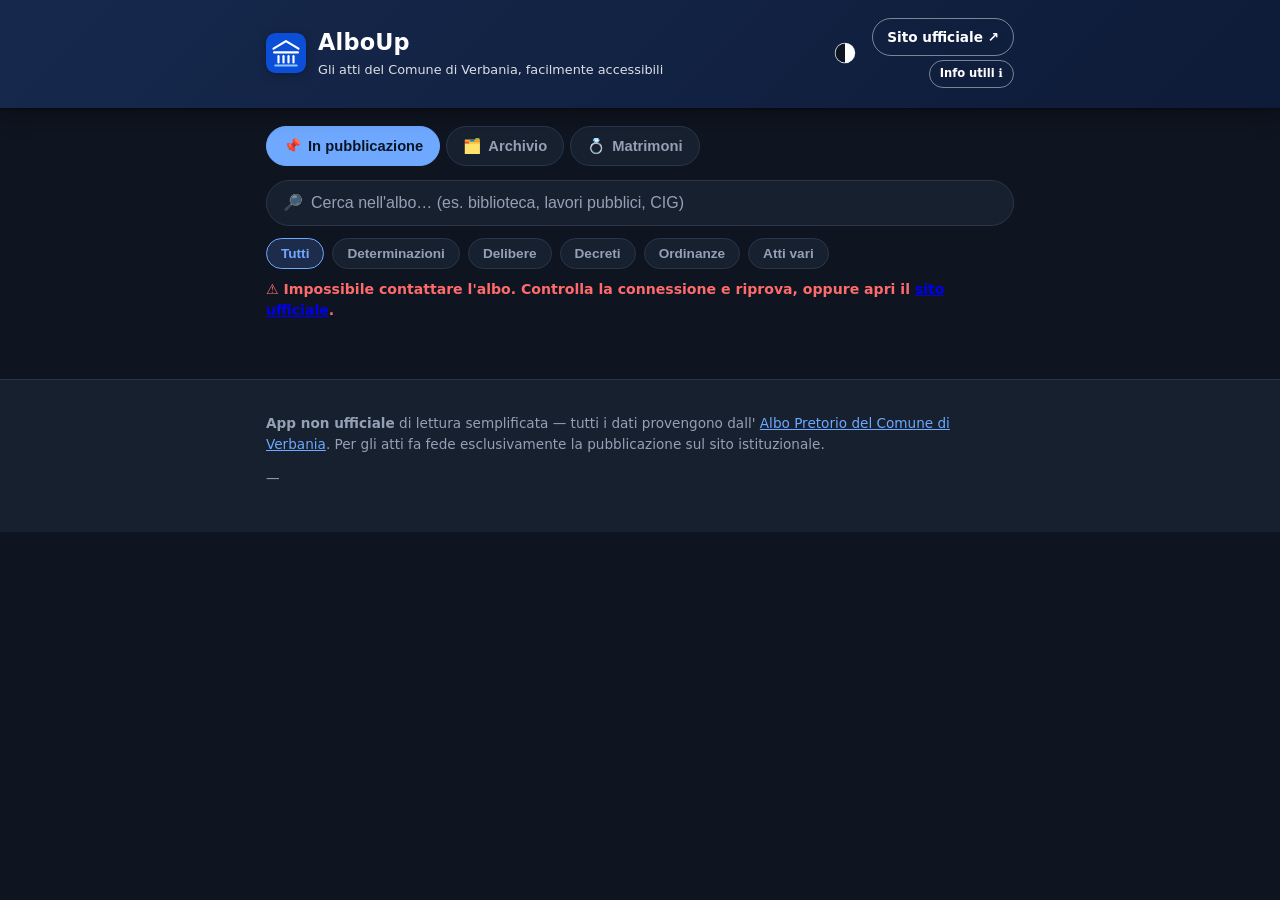
==== index.html @ 07907e7c "Primo caricamento" ====
<!DOCTYPE html>
<html lang="it">
<head>
  <meta charset="UTF-8" />
  <meta name="viewport" content="width=device-width, initial-scale=1, viewport-fit=cover" />
  <meta name="description" content="AlboUp — l'Albo Pretorio del Comune di Verbania, letto in modo semplice e moderno: atti in pubblicazione, archivio, ricerca rapida e link alla pagina ufficiale di ogni atto." />
  <meta name="theme-color" content="#0b4fd8" />
  <title>AlboUp — Gli atti del Comune di Verbania, facilmente accessibili</title>
  <link rel="manifest" href="manifest.json" />
  <link rel="icon" href="icon.svg" type="image/svg+xml" />
  <link rel="stylesheet" href="style.css" />
</head>
<body>

  <header class="site-header">
    <div class="wrap header-inner">
      <div class="brand">
        <span class="brand-ico" aria-hidden="true">
          <svg viewBox="0 0 64 64" fill="none" xmlns="http://www.w3.org/2000/svg">
            <rect width="64" height="64" rx="14" fill="#0b4fd8"/>
            <path d="M12 25 32 13l20 12" stroke="#fff" stroke-width="3.5" stroke-linecap="round" stroke-linejoin="round"/>
            <line x1="13" y1="31" x2="51" y2="31" stroke="#fff" stroke-width="3.5" stroke-linecap="round"/>
            <line x1="20" y1="37" x2="20" y2="47" stroke="#fff" stroke-width="3.5" stroke-linecap="round"/>
            <line x1="28" y1="37" x2="28" y2="47" stroke="#fff" stroke-width="3.5" stroke-linecap="round"/>
            <line x1="36" y1="37" x2="36" y2="47" stroke="#fff" stroke-width="3.5" stroke-linecap="round"/>
            <line x1="44" y1="37" x2="44" y2="47" stroke="#fff" stroke-width="3.5" stroke-linecap="round"/>
            <line x1="15" y1="52" x2="49" y2="52" stroke="#93c5fd" stroke-width="3.5" stroke-linecap="round"/>
          </svg>
        </span>
        <div class="brand-txt">
          <h1>AlboUp</h1>
          <p>Gli atti del Comune di Verbania, facilmente accessibili</p>
        </div>
      </div>
      <div class="header-actions">
        <button id="themeToggle" class="icon-btn theme-toggle" type="button"
                title="Passa al tema chiaro" aria-label="Cambia tema: passa al tema chiaro">
          <svg width="22" height="22" viewBox="0 0 22 22" aria-hidden="true" focusable="false">
            <circle cx="11" cy="11" r="9.5" fill="#ffffff" stroke="currentColor" stroke-width="1.5"/>
            <path d="M11 1.5 A9.5 9.5 0 0 0 11 20.5 Z" fill="#0e1420"/>
          </svg>
        </button>
        <div class="header-links">
          <a class="official-link" href="https://verbania.trasparenza-valutazione-merito.it/web/trasparenza/albo-pretorio" target="_blank" rel="noopener">Sito ufficiale ↗</a>
          <a class="official-link infolink" href="infoutili.html">Info utili ℹ️</a>
        </div>
      </div>
    </div>
  </header>

  <main class="wrap">

    <nav class="tabs" role="tablist" aria-label="Sezioni albo">
      <button class="tab active" id="tab-albo" role="tab" aria-selected="true" data-tab="albo">
        <span class="tab-ico" aria-hidden="true">📌</span> In pubblicazione
      </button>
      <button class="tab" id="tab-storico" role="tab" aria-selected="false" data-tab="storico">
        <span class="tab-ico" aria-hidden="true">🗂️</span> Archivio
      </button>
      <button class="tab" id="tab-matrimoni" role="tab" aria-selected="false" data-tab="matrimoni">
        <span class="tab-ico" aria-hidden="true">💍</span> Matrimoni
      </button>
    </nav>

    <section class="toolbar" aria-label="Ricerca e filtri">
      <div class="searchbox">
        <span class="search-ico" aria-hidden="true">🔎</span>
        <input id="searchInput" type="search" inputmode="search"
               placeholder="Cerca nell'albo… (es. biblioteca, lavori pubblici, CIG)"
               autocomplete="off" spellcheck="false" aria-label="Cerca atti per oggetto" />
        <button id="searchClear" class="icon-btn hidden" title="Cancella ricerca" aria-label="Cancella ricerca">✕</button>
      </div>
      <div class="chips" id="catChips" role="group" aria-label="Filtra per tipo di atto"></div>
    </section>

    <div class="statusline" id="statusLine" aria-live="polite"></div>

    <section id="listView" class="cards" aria-label="Elenco atti"></section>

    <div class="loadmore-zone">
      <button id="loadMore" class="btn-secondary hidden">Carica altri atti ↓</button>
      <p id="loadMoreNote" class="muted-note hidden">La ricerca mostra i primi 20 risultati · usa parole più specifiche per affinare</p>
      <button id="toTop" class="icon-btn to-top hidden" title="Torna su" aria-label="Torna all'inizio">↑</button>
    </div>

  </main>

  <!-- ============ DETTAGLIO (overlay) ============ -->
  <div id="detailOverlay" class="overlay hidden" role="dialog" aria-modal="true" aria-labelledby="detailTitle">
    <div class="overlay-bar wrap">
      <button id="detailBack" class="btn-secondary">← Torna all'elenco</button>
      <button id="detailCopy" class="btn-secondary" title="Copia link alla scheda">🔗 Copia link</button>
    </div>
    <article id="detailCard" class="wrap detail-card"></article>
  </div>

  <footer class="site-footer">
    <div class="wrap">
      <p><strong>App non ufficiale</strong> di lettura semplificata — tutti i dati provengono dall'
        <a href="https://verbania.trasparenza-valutazione-merito.it/web/trasparenza/albo-pretorio" target="_blank" rel="noopener">Albo Pretorio del Comune di Verbania</a>.
        Per gli atti fa fede esclusivamente la pubblicazione sul sito istituzionale.</p>
      <p class="muted" id="lastUpdate">—</p>
    </div>
  </footer>

  <div id="toast" class="toast hidden" role="status" aria-live="polite"></div>

  <!-- ============ SCHERMATA INIZIALE (splash) ============ -->
  <div id="splash" class="splash" aria-hidden="true">
    <div class="splash-ico">
      <svg viewBox="0 0 64 64" fill="none" xmlns="http://www.w3.org/2000/svg">
        <rect width="64" height="64" rx="14" fill="#0b4fd8"/>
        <path d="M12 25 32 13l20 12" stroke="#fff" stroke-width="3.5" stroke-linecap="round" stroke-linejoin="round"/>
        <line x1="13" y1="31" x2="51" y2="31" stroke="#fff" stroke-width="3.5" stroke-linecap="round"/>
        <line x1="20" y1="37" x2="20" y2="47" stroke="#fff" stroke-width="3.5" stroke-linecap="round"/>
        <line x1="28" y1="37" x2="28" y2="47" stroke="#fff" stroke-width="3.5" stroke-linecap="round"/>
        <line x1="36" y1="37" x2="36" y2="47" stroke="#fff" stroke-width="3.5" stroke-linecap="round"/>
        <line x1="44" y1="37" x2="44" y2="47" stroke="#fff" stroke-width="3.5" stroke-linecap="round"/>
        <line x1="15" y1="52" x2="49" y2="52" stroke="#93c5fd" stroke-width="3.5" stroke-linecap="round"/>
      </svg>
    </div>
    <p class="splash-name">Albo<span>Up</span></p>
  </div>

  <script src="app.js"></script>
</body>
</html>
---- style.css ----
/* ============================================================
   AlboUp — stile
   Mobile-first, tema chiaro/scuro via variabili CSS.
   ============================================================ */

:root {
  --bg: #f4f6fb;
  --surface: #ffffff;
  --surface-2: #eef1f8;
  --text: #1a2333;
  --text-muted: #5b6779;
  --border: #dde3ee;
  --primary: #0b4fd8;
  --primary-soft: #e8effd;
  --on-primary: #ffffff;
  --accent: #0b8a4d;
  --danger: #c62828;
  --shadow: 0 1px 2px rgba(16, 24, 40, .06), 0 4px 16px rgba(16, 24, 40, .08);
  --radius: 14px;
  --wrap: 780px;
}

[data-theme="dark"] {
  --bg: #0e1420;
  --surface: #17202f;
  --surface-2: #1e2939;
  --text: #e8edf6;
  --text-muted: #94a1b5;
  --border: #2a3648;
  --primary: #6ea8ff;
  --primary-soft: #1c2c4a;
  --on-primary: #0b1424;
  --accent: #4ade80;
  --danger: #ff6b6b;
  --shadow: 0 1px 2px rgba(0, 0, 0, .4), 0 6px 20px rgba(0, 0, 0, .35);
}

* { box-sizing: border-box; }

html { scroll-behavior: smooth; }

body {
  margin: 0;
  font-family: system-ui, -apple-system, "Segoe UI", Roboto, "Helvetica Neue", sans-serif;
  background: var(--bg);
  color: var(--text);
  line-height: 1.5;
  -webkit-font-smoothing: antialiased;
  overflow-x: hidden; /* nessuno scorrimento orizzontale di pagina */
}

.wrap {
  max-width: var(--wrap);
  margin-inline: auto;
  padding-inline: 16px;
}

.hidden { display: none !important; }
.muted { color: var(--text-muted); }
.muted-note { font-size: .85rem; color: var(--text-muted); text-align: center; }

/* ---------- Header ---------- */

.site-header {
  background: linear-gradient(135deg, var(--primary), #0a3ba8);
  color: #fff;
  padding: 18px 0 20px;
  box-shadow: var(--shadow);
  position: sticky;
  top: 0;
  z-index: 20;
}

[data-theme="dark"] .site-header {
  background: linear-gradient(135deg, #16294d, #0e1b38);
}

.header-inner {
  display: flex;
  align-items: center;
  justify-content: space-between;
  gap: 12px;
}

.brand { display: flex; align-items: center; gap: 12px; min-width: 0; }

.brand-ico {
  width: 40px;
  height: 40px;
  flex-shrink: 0;
  display: inline-flex;
  filter: drop-shadow(0 2px 4px rgba(0,0,0,.25));
}
.brand-ico svg { width: 100%; height: 100%; display: block; border-radius: 9px; }

.brand-txt h1 { margin: 0; font-size: 1.25rem; letter-spacing: .2px; }
.brand-txt p { margin: 0; font-size: .8rem; opacity: .85; }

.header-actions { display: flex; align-items: center; gap: 8px; flex-shrink: 0; }

/* colonna di link sotto il pulsante "Sito ufficiale" (stessi ingombri) */
.header-links {
  display: flex;
  flex-direction: column;
  align-items: flex-end;
  gap: 4px;
}
.header-links .infolink {
  font-size: .72rem;
  font-weight: 600;
  padding: 4px 10px;
}

.official-link {
  color: #fff;
  text-decoration: none;
  font-size: .85rem;
  font-weight: 600;
  padding: 8px 14px;
  border: 1px solid rgba(255, 255, 255, .45);
  border-radius: 999px;
  transition: background .15s;
  white-space: nowrap;
}
.official-link:hover { background: rgba(255, 255, 255, .15); }

.icon-btn {
  background: transparent;
  border: none;
  font-size: 1.15rem;
  cursor: pointer;
  padding: 8px;
  border-radius: 10px;
  color: inherit;
  transition: background .15s;
}
.icon-btn:hover { background: rgba(125, 140, 170, .18); }

/* pulsante tema: cerchio diviso bianco / blu notte */
.theme-toggle {
  display: inline-flex;
  align-items: center;
  justify-content: center;
}
.theme-toggle svg circle { stroke: rgba(255, 255, 255, .9); }
.theme-toggle:hover svg { transform: rotate(180deg); }
.theme-toggle svg { transition: transform .35s ease; }

/* ---------- Tabs ---------- */

.tabs {
  display: flex;
  gap: 6px;
  margin: 18px 0 4px;
  overflow-x: auto;
  scrollbar-width: none;
}
.tabs::-webkit-scrollbar { display: none; }

.tab {
  flex-shrink: 0;
  display: inline-flex;
  align-items: center;
  gap: 7px;
  padding: 10px 16px;
  font-size: .92rem;
  font-weight: 600;
  color: var(--text-muted);
  background: var(--surface);
  border: 1px solid var(--border);
  border-radius: 999px;
  cursor: pointer;
  transition: all .15s;
}
.tab:hover { color: var(--text); border-color: var(--primary); }
.tab.active {
  background: var(--primary);
  border-color: var(--primary);
  color: var(--on-primary);
}

/* ---------- Toolbar ---------- */

.toolbar { margin: 14px 0 6px; }

.searchbox {
  display: flex;
  align-items: center;
  gap: 8px;
  background: var(--surface);
  border: 1.5px solid var(--border);
  border-radius: 999px;
  padding: 4px 8px 4px 16px;
  transition: border-color .15s, box-shadow .15s;
}
.searchbox:focus-within {
  border-color: var(--primary);
  box-shadow: 0 0 0 3px var(--primary-soft);
}

.search-ico { opacity: .6; }

.searchbox input {
  flex: 1;
  min-width: 0;
  border: none;
  outline: none;
  background: transparent;
  color: var(--text);
  font-size: 1rem;
  padding: 9px 0;
}
.searchbox input::placeholder { color: var(--text-muted); }

.chips {
  display: flex;
  flex-wrap: wrap;          /* i filtri vanno a capo invece di sbordare */
  gap: 8px;
  margin-top: 12px;
  max-width: 100%;
}

.chip {
  padding: 7px 14px;
  font-size: .85rem;
  font-weight: 600;
  color: var(--text-muted);
  background: var(--surface);
  border: 1px solid var(--border);
  border-radius: 999px;
  cursor: pointer;
  transition: all .15s;
  white-space: nowrap;
}
.chip:hover { color: var(--text); border-color: var(--primary); }
.chip.active {
  background: var(--primary-soft);
  border-color: var(--primary);
  color: var(--primary);
}

/* ---------- Status ---------- */

.statusline {
  min-height: 22px;
  margin: 10px 0 4px;
  font-size: .88rem;
  color: var(--text-muted);
}
.statusline.error { color: var(--danger); font-weight: 600; }

.spinner {
  display: inline-block;
  width: 14px;
  height: 14px;
  border: 2px solid var(--border);
  border-top-color: var(--primary);
  border-radius: 50%;
  animation: spin .7s linear infinite;
  vertical-align: -2px;
  margin-right: 8px;
}
@keyframes spin { to { transform: rotate(360deg); } }

/* ---------- Cards ---------- */

.cards {
  display: flex;
  flex-direction: column;
  gap: 12px;
  padding: 8px 0 12px;
}

.card {
  background: var(--surface);
  border: 1px solid var(--border);
  border-radius: var(--radius);
  box-shadow: var(--shadow);
  overflow: hidden;
  cursor: pointer;
  transition: transform .12s, box-shadow .12s, border-color .12s;
  text-align: left;
  padding: 0;
  width: 100%;
  font: inherit;
  color: inherit;
}
.card:hover { transform: translateY(-2px); border-color: var(--primary); }
.card:focus-visible { outline: 3px solid var(--primary); outline-offset: 2px; }

.card-top {
  display: flex;
  justify-content: space-between;
  align-items: center;
  gap: 8px;
  padding: 10px 16px 0;
}

.badge {
  display: inline-block;
  font-size: .72rem;
  font-weight: 700;
  letter-spacing: .4px;
  text-transform: uppercase;
  color: var(--primary);
  background: var(--primary-soft);
  border-radius: 6px;
  padding: 3px 9px;
  max-width: 70%;
  overflow: hidden;
  text-overflow: ellipsis;
  white-space: nowrap;
}

.card-date { font-size: .78rem; color: var(--text-muted); white-space: nowrap; }

.card-body { padding: 8px 16px 4px; }

.card-title {
  margin: 0 0 6px;
  font-size: 1rem;
  line-height: 1.45;
  display: -webkit-box;
  -webkit-line-clamp: 2;
  -webkit-box-orient: vertical;
  overflow: hidden;
}

.card-foot {
  display: flex;
  align-items: center;
  gap: 10px;
  padding: 8px 16px 12px;
  font-size: .8rem;
  color: var(--text-muted);
}

.tag-num {
  font-weight: 700;
  color: var(--text);
  background: var(--surface-2);
  border-radius: 6px;
  padding: 2px 8px;
}

.attach { display: inline-flex; align-items: center; gap: 4px; }
.new-flag {
  color: var(--accent);
  font-weight: 700;
  font-size: .72rem;
  text-transform: uppercase;
  letter-spacing: .5px;
}

/* ---------- Load more ---------- */

.loadmore-zone { text-align: center; padding: 4px 0 30px; position: relative; }

.btn-secondary {
  font: inherit;
  font-size: .92rem;
  font-weight: 600;
  color: var(--primary);
  background: var(--surface);
  border: 1.5px solid var(--primary);
  border-radius: 999px;
  padding: 10px 22px;
  cursor: pointer;
  transition: background .15s, color .15s;
}
.btn-secondary:hover { background: var(--primary); color: var(--on-primary); }
.btn-secondary:disabled { opacity: .55; cursor: wait; }

.to-top { position: fixed; right: 18px; bottom: 18px; z-index: 15; font-size: 1.3rem;
  background: var(--surface); border: 1px solid var(--border); box-shadow: var(--shadow); }

/* ---------- Overlay dettaglio ---------- */

.overlay {
  position: fixed;
  inset: 0;
  z-index: 50;
  background: var(--bg);
  overflow-y: auto;
  animation: slidein .18s ease-out;
}
@keyframes slidein { from { transform: translateX(24px); opacity: 0; } to { transform: none; opacity: 1; } }

.overlay-bar {
  display: flex;
  justify-content: space-between;
  gap: 10px;
  padding-top: 16px;
  position: sticky;
  top: 0;
  background: var(--bg);
  padding-bottom: 10px;
  z-index: 2;
}

.detail-card {
  background: var(--surface);
  border: 1px solid var(--border);
  border-radius: var(--radius);
  box-shadow: var(--shadow);
  padding: 20px 20px 26px;
  margin-bottom: 30px;
}

.d-head { border-bottom: 1px solid var(--border); padding-bottom: 14px; margin-bottom: 16px; }

.d-cat {
  display: inline-block;
  font-size: .75rem;
  font-weight: 700;
  text-transform: uppercase;
  letter-spacing: .5px;
  color: var(--primary);
  background: var(--primary-soft);
  border-radius: 6px;
  padding: 4px 10px;
  margin-bottom: 10px;
}

.d-title { margin: 0 0 10px; font-size: 1.25rem; line-height: 1.4; }

.d-num { font-size: .9rem; color: var(--text-muted); font-weight: 600; }

.d-rows { display: flex; flex-direction: column; }

.d-row {
  display: grid;
  grid-template-columns: 170px 1fr;
  gap: 12px;
  padding: 9px 2px;
  border-bottom: 1px dashed var(--border);
  font-size: .93rem;
}
.d-row dt { color: var(--text-muted); font-weight: 600; }
.d-row dd { margin: 0; overflow-wrap: anywhere; }

.d-actions { margin-top: 20px; display: flex; flex-wrap: wrap; gap: 10px; }

.d-att-title { margin: 22px 0 8px; font-size: 1rem; }

.d-att-list { list-style: none; margin: 0; padding: 0; display: flex; flex-direction: column; gap: 8px; }

.d-att-list li {
  display: flex;
  align-items: center;
  justify-content: space-between;
  gap: 12px;
  flex-wrap: wrap;
  background: var(--surface-2);
  border: 1px solid var(--border);
  border-radius: 10px;
  padding: 10px 14px;
  font-size: .92rem;
}

.att-name { min-width: 0; overflow-wrap: anywhere; }
.att-links { display: inline-flex; align-items: center; gap: 10px; flex-shrink: 0; flex-wrap: wrap; }
.att-btn { padding: 7px 14px; font-size: .82rem; flex-shrink: 0; }

.att-signed {
  font-size: .8rem;
  color: var(--text-muted);
  text-decoration: underline;
  text-underline-offset: 3px;
  white-space: nowrap;
}
.att-signed:hover { color: var(--primary); }

.btn-primary {
  font: inherit;
  font-size: .95rem;
  font-weight: 700;
  color: var(--on-primary);
  background: var(--primary);
  border: none;
  border-radius: 999px;
  padding: 12px 24px;
  cursor: pointer;
  text-decoration: none;
  display: inline-flex;
  align-items: center;
  gap: 8px;
  transition: filter .15s;
}
.btn-primary:hover { filter: brightness(1.1); }

.d-note { margin-top: 16px; font-size: .82rem; color: var(--text-muted); }

/* ---------- Empty state ---------- */

.empty-box {
  text-align: center;
  background: var(--surface);
  border: 1px dashed var(--border);
  border-radius: var(--radius);
  padding: 42px 22px;
  display: flex;
  flex-direction: column;
  align-items: center;
  gap: 8px;
}

.empty-ico { font-size: 2.6rem; }

.empty-box h3 { margin: 4px 0 0; font-size: 1.08rem; }

.empty-box p {
  margin: 0 0 10px;
  color: var(--text-muted);
  font-size: .92rem;
  max-width: 46ch;
}

/* ---------- Footer ---------- */

.site-footer {
  border-top: 1px solid var(--border);
  padding: 20px 0 30px;
  font-size: .85rem;
  color: var(--text-muted);
  background: var(--surface);
}
.site-footer a { color: var(--primary); }

/* ---------- Toast ---------- */

.toast {
  position: fixed;
  left: 50%;
  bottom: 26px;
  transform: translateX(-50%);
  z-index: 99;
  background: var(--text);
  color: var(--bg);
  font-size: .9rem;
  font-weight: 600;
  padding: 11px 20px;
  border-radius: 999px;
  box-shadow: var(--shadow);
  animation: pop .2s ease-out;
}
@keyframes pop { from { transform: translateX(-50%) translateY(10px); opacity: 0; } }

/* ---------- Splash screen ---------- */

.splash {
  position: fixed;
  inset: 0;
  z-index: 300;
  background: var(--bg);
  display: flex;
  flex-direction: column;
  align-items: center;
  justify-content: center;
  gap: 14px;
  transition: opacity .3s ease;
}

.splash-ico { width: 84px; height: 84px; }
.splash-ico svg {
  width: 100%; height: 100%; display: block;
  border-radius: 18px;
  box-shadow: var(--shadow);
  animation: splashpulse 1.4s ease-in-out infinite;
}

.splash-name {
  margin: 0;
  font-size: 1.5rem;
  font-weight: 800;
  letter-spacing: .3px;
  color: var(--text);
}
.splash-name span { color: var(--primary); }

.splash-out { opacity: 0; pointer-events: none; }

@keyframes splashpulse {
  0%   { transform: scale(.94); opacity: .85; }
  50%  { transform: scale(1.04); opacity: 1; }
  100% { transform: scale(.94); opacity: .85; }
}

/* ---------- Caricamento: icona animata + scheletro ---------- */

.loading-block {
  text-align: center;
  padding: 34px 0 10px;
  color: var(--text-muted);
}
.loading-block > p { margin: 10px 0 0; font-size: .9rem; }

.loading-icon {
  width: 56px;
  height: 56px;
  margin: 0 auto;
  animation: splashpulse 1.5s ease-in-out infinite;
}
.loading-icon svg { width: 100%; height: 100%; display: block; border-radius: 12px; }

.skeletons {
  display: flex;
  flex-direction: column;
  gap: 10px;
  max-width: 560px;
  margin: 22px auto 0;
}

.skel-card {
  background: var(--surface);
  border: 1px solid var(--border);
  border-radius: var(--radius);
  padding: 16px;
  display: flex;
  flex-direction: column;
  gap: 10px;
}

.skel-row { display: flex; align-items: center; justify-content: space-between; gap: 8px; }

.skel {
  display: block;
  border-radius: 6px;
  background: linear-gradient(90deg, var(--surface-2) 25%, var(--border) 50%, var(--surface-2) 75%);
  background-size: 200% 100%;
  animation: shimmer 1.3s linear infinite;
}

.skel-badge { width: 120px; height: 18px; }
.skel-date  { width: 88px;  height: 14px; }
.skel-line  { width: 92%;   height: 14px; }
.skel-short { width: 55%; }

@keyframes shimmer {
  from { background-position: 200% 0; }
  to   { background-position: -200% 0; }
}

/* ---------- Responsive ---------- */

@media (min-width: 640px) {
  .brand-txt h1 { font-size: 1.4rem; }
  .card-title { font-size: 1.05rem; }
  .detail-card { padding: 26px 28px 30px; }
  .d-title { font-size: 1.4rem; }
  .d-row { grid-template-columns: 200px 1fr; }
}

@media (prefers-reduced-motion: reduce) {
  * { animation: none !important; transition: none !important; }
  html { scroll-behavior: auto; }
}
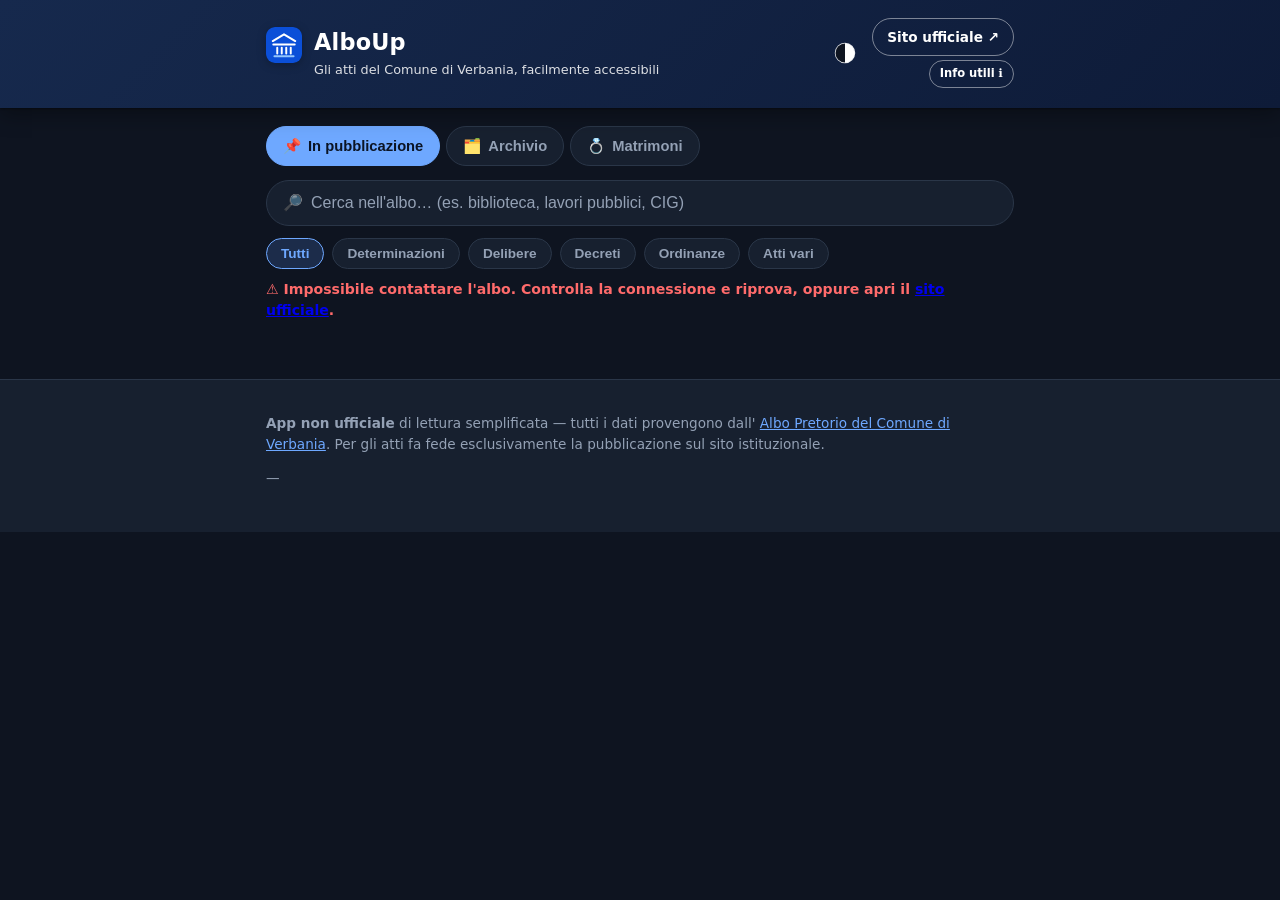
==== commit 26c4c52a: "Modifiche estetiche per cellulare" ====
--- a/index.html
+++ b/index.html
@@ -29,7 +29,7 @@
         </span>
         <div class="brand-txt">
           <h1>AlboUp</h1>
-          <p>Gli atti del Comune di Verbania, facilmente accessibili</p>
+          <p>Gli atti del Comune di Verbania<span class="sub-extra">, facilmente accessibili</span></p>
         </div>
       </div>
       <div class="header-actions">
--- a/style.css
+++ b/style.css
@@ -82,19 +82,28 @@
   gap: 12px;
 }
 
-.brand { display: flex; align-items: center; gap: 12px; min-width: 0; }
+.brand { display: flex; align-items: flex-start; gap: 12px; min-width: 0; }
 
 .brand-ico {
-  width: 40px;
-  height: 40px;
+  width: 36px;
+  height: 36px;
   flex-shrink: 0;
   display: inline-flex;
+  margin-top: 1px;
   filter: drop-shadow(0 2px 4px rgba(0,0,0,.25));
 }
 .brand-ico svg { width: 100%; height: 100%; display: block; border-radius: 9px; }
 
+.brand-txt { min-width: 0; }
 .brand-txt h1 { margin: 0; font-size: 1.25rem; letter-spacing: .2px; }
-.brand-txt p { margin: 0; font-size: .8rem; opacity: .85; }
+.brand-txt p {
+  margin: 0;
+  font-size: .8rem;
+  opacity: .85;
+  white-space: nowrap;      /* il sottotitolo resta su una riga */
+  overflow: hidden;
+  text-overflow: ellipsis;
+}
 
 .header-actions { display: flex; align-items: center; gap: 8px; flex-shrink: 0; }
 
@@ -150,12 +159,10 @@
 
 .tabs {
   display: flex;
+  flex-wrap: wrap;         /* le tab vanno a capo invece di sbordare a destra */
   gap: 6px;
   margin: 18px 0 4px;
-  overflow-x: auto;
-  scrollbar-width: none;
-}
-.tabs::-webkit-scrollbar { display: none; }
+}
 
 .tab {
   flex-shrink: 0;
@@ -177,6 +184,11 @@
   background: var(--primary);
   border-color: var(--primary);
   color: var(--on-primary);
+}
+
+/* schermi stretti: tab più compatte per tentare la riga singola */
+@media (max-width: 420px) {
+  .tab { padding: 8px 12px; font-size: .86rem; gap: 5px; }
 }
 
 /* ---------- Toolbar ---------- */
@@ -643,6 +655,17 @@
 
 /* ---------- Responsive ---------- */
 
+/* schermi stretti: header compatto, sottotitolo breve su una riga */
+@media (max-width: 560px) {
+  .site-header { padding: 12px 0 14px; }
+  .brand-ico { width: 32px; height: 32px; }
+  .brand-txt h1 { font-size: 1.12rem; }
+  .brand-txt p { font-size: .74rem; }
+  .sub-extra { display: none; }  /* via la parte finale del sottotitolo */
+  .official-link { padding: 6px 11px; font-size: .78rem; }
+  .header-links .infolink { font-size: .68rem; padding: 3px 8px; }
+}
+
 @media (min-width: 640px) {
   .brand-txt h1 { font-size: 1.4rem; }
   .card-title { font-size: 1.05rem; }
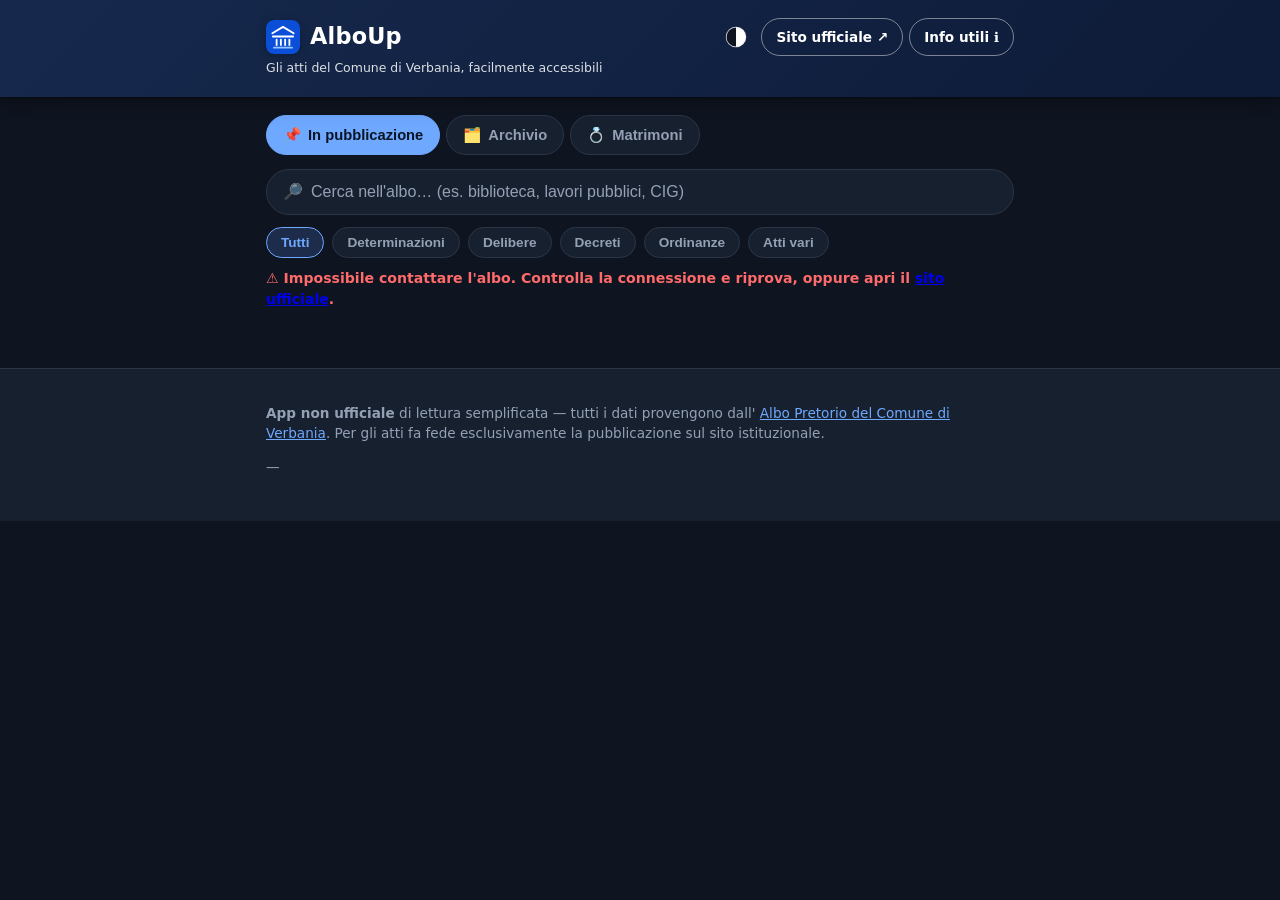
==== commit 84873655: "Aggiunstamenti header" ====
--- a/index.html
+++ b/index.html
@@ -13,38 +13,36 @@
 <body>
 
   <header class="site-header">
-    <div class="wrap header-inner">
-      <div class="brand">
-        <span class="brand-ico" aria-hidden="true">
-          <svg viewBox="0 0 64 64" fill="none" xmlns="http://www.w3.org/2000/svg">
-            <rect width="64" height="64" rx="14" fill="#0b4fd8"/>
-            <path d="M12 25 32 13l20 12" stroke="#fff" stroke-width="3.5" stroke-linecap="round" stroke-linejoin="round"/>
-            <line x1="13" y1="31" x2="51" y2="31" stroke="#fff" stroke-width="3.5" stroke-linecap="round"/>
-            <line x1="20" y1="37" x2="20" y2="47" stroke="#fff" stroke-width="3.5" stroke-linecap="round"/>
-            <line x1="28" y1="37" x2="28" y2="47" stroke="#fff" stroke-width="3.5" stroke-linecap="round"/>
-            <line x1="36" y1="37" x2="36" y2="47" stroke="#fff" stroke-width="3.5" stroke-linecap="round"/>
-            <line x1="44" y1="37" x2="44" y2="47" stroke="#fff" stroke-width="3.5" stroke-linecap="round"/>
-            <line x1="15" y1="52" x2="49" y2="52" stroke="#93c5fd" stroke-width="3.5" stroke-linecap="round"/>
-          </svg>
-        </span>
-        <div class="brand-txt">
+    <div class="wrap">
+      <div class="header-inner">
+        <div class="brand">
+          <span class="brand-ico" aria-hidden="true">
+            <svg viewBox="0 0 64 64" fill="none" xmlns="http://www.w3.org/2000/svg">
+              <rect width="64" height="64" rx="14" fill="#0b4fd8"/>
+              <path d="M12 25 32 13l20 12" stroke="#fff" stroke-width="3.5" stroke-linecap="round" stroke-linejoin="round"/>
+              <line x1="13" y1="31" x2="51" y2="31" stroke="#fff" stroke-width="3.5" stroke-linecap="round"/>
+              <line x1="20" y1="37" x2="20" y2="47" stroke="#fff" stroke-width="3.5" stroke-linecap="round"/>
+              <line x1="28" y1="37" x2="28" y2="47" stroke="#fff" stroke-width="3.5" stroke-linecap="round"/>
+              <line x1="36" y1="37" x2="36" y2="47" stroke="#fff" stroke-width="3.5" stroke-linecap="round"/>
+              <line x1="44" y1="37" x2="44" y2="47" stroke="#fff" stroke-width="3.5" stroke-linecap="round"/>
+              <line x1="15" y1="52" x2="49" y2="52" stroke="#93c5fd" stroke-width="3.5" stroke-linecap="round"/>
+            </svg>
+          </span>
           <h1>AlboUp</h1>
-          <p>Gli atti del Comune di Verbania<span class="sub-extra">, facilmente accessibili</span></p>
         </div>
-      </div>
-      <div class="header-actions">
-        <button id="themeToggle" class="icon-btn theme-toggle" type="button"
-                title="Passa al tema chiaro" aria-label="Cambia tema: passa al tema chiaro">
-          <svg width="22" height="22" viewBox="0 0 22 22" aria-hidden="true" focusable="false">
-            <circle cx="11" cy="11" r="9.5" fill="#ffffff" stroke="currentColor" stroke-width="1.5"/>
-            <path d="M11 1.5 A9.5 9.5 0 0 0 11 20.5 Z" fill="#0e1420"/>
-          </svg>
-        </button>
-        <div class="header-links">
+        <div class="header-actions">
+          <button id="themeToggle" class="icon-btn theme-toggle" type="button"
+                  title="Passa al tema chiaro" aria-label="Cambia tema: passa al tema chiaro">
+            <svg width="22" height="22" viewBox="0 0 22 22" aria-hidden="true" focusable="false">
+              <circle cx="11" cy="11" r="9.5" fill="#ffffff" stroke="currentColor" stroke-width="1.5"/>
+              <path d="M11 1.5 A9.5 9.5 0 0 0 11 20.5 Z" fill="#0e1420"/>
+            </svg>
+          </button>
           <a class="official-link" href="https://verbania.trasparenza-valutazione-merito.it/web/trasparenza/albo-pretorio" target="_blank" rel="noopener">Sito ufficiale ↗</a>
           <a class="official-link infolink" href="infoutili.html">Info utili ℹ️</a>
         </div>
       </div>
+      <p class="header-sub">Gli atti del Comune di Verbania, facilmente accessibili</p>
     </div>
   </header>
 
--- a/style.css
+++ b/style.css
@@ -79,45 +79,31 @@
   display: flex;
   align-items: center;
   justify-content: space-between;
-  gap: 12px;
-}
-
-.brand { display: flex; align-items: flex-start; gap: 12px; min-width: 0; }
+  gap: 10px;
+}
+
+/* riga 1: icona + nome a sinistra, toggle tema e link a destra */
+.brand { display: flex; align-items: center; gap: 10px; min-width: 0; }
 
 .brand-ico {
-  width: 36px;
-  height: 36px;
+  width: 34px;
+  height: 34px;
   flex-shrink: 0;
   display: inline-flex;
-  margin-top: 1px;
   filter: drop-shadow(0 2px 4px rgba(0,0,0,.25));
 }
-.brand-ico svg { width: 100%; height: 100%; display: block; border-radius: 9px; }
-
-.brand-txt { min-width: 0; }
-.brand-txt h1 { margin: 0; font-size: 1.25rem; letter-spacing: .2px; }
-.brand-txt p {
-  margin: 0;
-  font-size: .8rem;
+.brand-ico svg { width: 100%; height: 100%; display: block; border-radius: 8px; }
+
+.brand h1 { margin: 0; font-size: 1.25rem; letter-spacing: .2px; }
+
+.header-actions { display: flex; align-items: center; gap: 6px; flex-shrink: 0; }
+
+/* riga 2: sottotitolo completo, a larghezza di pagina */
+.header-sub {
+  margin: 4px 0 0;
+  font-size: .78rem;
+  line-height: 1.35;
   opacity: .85;
-  white-space: nowrap;      /* il sottotitolo resta su una riga */
-  overflow: hidden;
-  text-overflow: ellipsis;
-}
-
-.header-actions { display: flex; align-items: center; gap: 8px; flex-shrink: 0; }
-
-/* colonna di link sotto il pulsante "Sito ufficiale" (stessi ingombri) */
-.header-links {
-  display: flex;
-  flex-direction: column;
-  align-items: flex-end;
-  gap: 4px;
-}
-.header-links .infolink {
-  font-size: .72rem;
-  font-weight: 600;
-  padding: 4px 10px;
 }
 
 .official-link {
@@ -186,9 +172,10 @@
   color: var(--on-primary);
 }
 
-/* schermi stretti: tab più compatte per tentare la riga singola */
+/* schermi stretti: tab compatte per stare su una riga sopra la ricerca */
 @media (max-width: 420px) {
-  .tab { padding: 8px 12px; font-size: .86rem; gap: 5px; }
+  .tabs { margin-top: 14px; }
+  .tab { padding: 6px 10px; font-size: .78rem; gap: 4px; }
 }
 
 /* ---------- Toolbar ---------- */
@@ -655,19 +642,18 @@
 
 /* ---------- Responsive ---------- */
 
-/* schermi stretti: header compatto, sottotitolo breve su una riga */
+/* schermi stretti: header compatto, sottotitolo sempre completo */
 @media (max-width: 560px) {
-  .site-header { padding: 12px 0 14px; }
-  .brand-ico { width: 32px; height: 32px; }
-  .brand-txt h1 { font-size: 1.12rem; }
-  .brand-txt p { font-size: .74rem; }
-  .sub-extra { display: none; }  /* via la parte finale del sottotitolo */
-  .official-link { padding: 6px 11px; font-size: .78rem; }
-  .header-links .infolink { font-size: .68rem; padding: 3px 8px; }
+  .site-header { padding: 10px 0 12px; }
+  .brand-ico { width: 30px; height: 30px; }
+  .brand h1 { font-size: 1.12rem; }
+  .header-sub { font-size: .74rem; }
+  .official-link { padding: 5px 9px; font-size: .74rem; }
+  .theme-toggle svg { width: 20px; height: 20px; }
 }
 
 @media (min-width: 640px) {
-  .brand-txt h1 { font-size: 1.4rem; }
+  .brand h1 { font-size: 1.4rem; }
   .card-title { font-size: 1.05rem; }
   .detail-card { padding: 26px 28px 30px; }
   .d-title { font-size: 1.4rem; }
